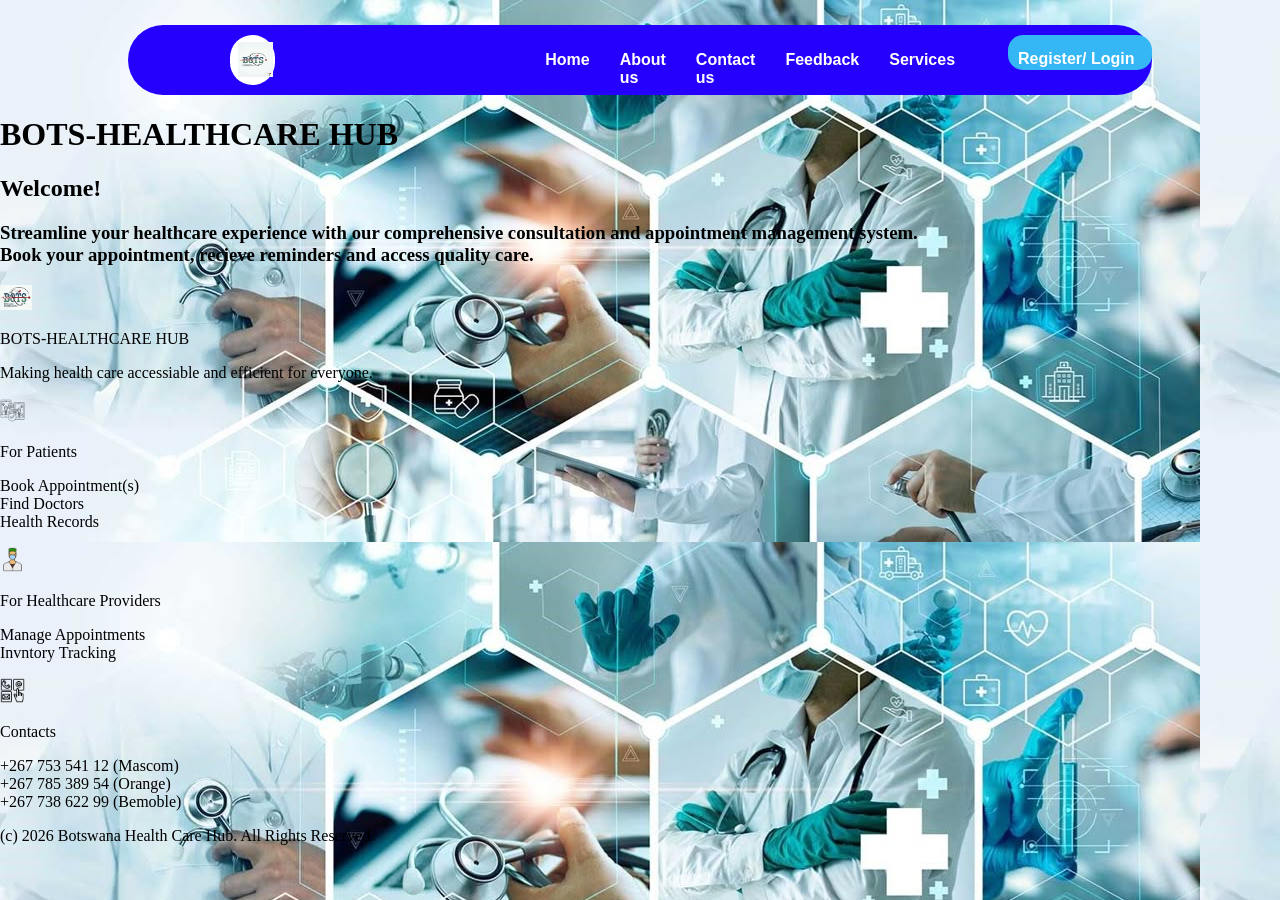
==== index.html @ 7a9fbfb0 "updated my websitenfor the first time" ====
<!DOCTYPE html>
<html lang="en">
<head>
    <meta charset="UTF-8">
    <meta name="viewport" content="width=device width, initial-scale=1.0">
    <title>BOTS-HEALTHCARE HUB</title>
    <link rel="stylesheet" href="Styles/styles.css">
</head>
<body>
    <header>
        <div class="logo">
            <img src="images/website logo/1773976351179.png" alt="logo">
        </div>
        <div class="nav-link">
            <ul>
                <li><a href="pages/home.html">Home</a></li>
                <li><a href="pages/about.html">About us</a></li>
                <li><a href="pages/contact.html">Contact us</a></li>
                <li><a href="pages/feedback.html">Feedback</a></li>
                <li><a href="pages/services.html">Services</a></li>
            </ul>
        </div>
        <div class="button">
            <a class="r-btn" href="register.html">Register/ Login</a>
        </div>
    </header>
     <main>
        <div>
            <h1>
                BOTS-HEALTHCARE HUB
            </h1>
        </div>
        <div>
            <h2>
                Welcome!
            </h2>
        </div>
        <div>
            <h3>
                Streamline your healthcare experience with our comprehensive consultation and appointment management system.<br>Book your appointment, recieve reminders and access quality care.
            </h3>
        </div>
    </main>

    <footer>
            <div>
                <img src="images/website logo/background image.png" alt="logo" style="height: 25px;">
                <p>
                    BOTS-HEALTHCARE HUB
                </p>
                <P>
                    Making health care accessiable and efficient for everyone.
                </P>
            </div>
        <div>
            <img src="images/icons/landing page icons/For patient.png" alt="Patient icon" style="height: 25px;">
            <p>
                For Patients
            </p>
            <p>
                Book Appointment(s) <br> Find Doctors <br> Health Records
            </p>
        </div>
        <div>
            <img src="images/icons/landing page icons/For healthcare providers.png" alt="Healthcare Providers icon" style="height: 25px;">
            <p>
                For Healthcare Providers
            </p>
            <p>
                Manage Appointments <br> Invntory Tracking <br>
            </p>
        </div>
        <div>
            <img src="images/icons/landing page icons/Contact us.png" alt="Contacts icon" style="height: 25px;">
             <p>
                Contacts
            </p>
            <p>
                +267 753 541 12 (Mascom) <br> +267 785 389 54 (Orange) <br> +267 738 622 99 (Bemoble)
            </p>
        </div>
        <div>
            <p>
                (c) 2026 Botswana Health Care Hub. All Rights Reserved.
            </p>
        </div>
    </footer>
    
</body>
</html>
---- Styles/styles.css ----
body{
    margin: 0px;
    padding: 0px;
    box-sizing: border-box;
    background-image: url(../images/background/services\ background.jpg);

}

header{
    margin-top: 25px;
    height: 70px;
    width: 80%;
    margin-left: 10%;
    margin-right: 10%;
    background-color:#2600FD; 
    border-radius: 70px;
    display: flex;
    align-content: center;
    gap: 25px;
}
.logo{
    height: 50px;
    width: 50px;
    background-color: white;
    margin-left: 10%;
    margin-top: 10px;
    border-radius: 25px;
}
.logo img{
    height: 35px;
    width: 35px;
    margin-left: 16%;
    margin-top: 16%;
}
.nav-link{
    margin-left: 20%;
    margin-top: 10px;
}
.nav-link ul{

    display: flex;
    color: white;
    gap: 30px;
    list-style: none;
}
ul a{
    color: white;
    text-decoration: none;
    font-size: medium;
    font-weight: bolder;
    font-family: sans-serif;
}
ul a:hover{
    color: red;
    cursor: pointer;
    transition: 1.5s;
}
ul a:active{
    color: greenyellow;
}
.button {
    padding-top: 15px;
    height: 20px;
    width: 160px;
    margin-left: 28px;
    background-color: #34B7F4;
    margin-top: 10px;
    border-radius: 15px;
}
.button:hover{
    background-color: red;
    transition: 0.5s;
    cursor: pointer;
    
}
.button .r-btn{
    color: white;
    text-decoration: none;
    font-size: medium;
    font-weight: bolder;
    font-family: sans-serif;
    margin-left: 10px;
    margin-top: 20px;
}
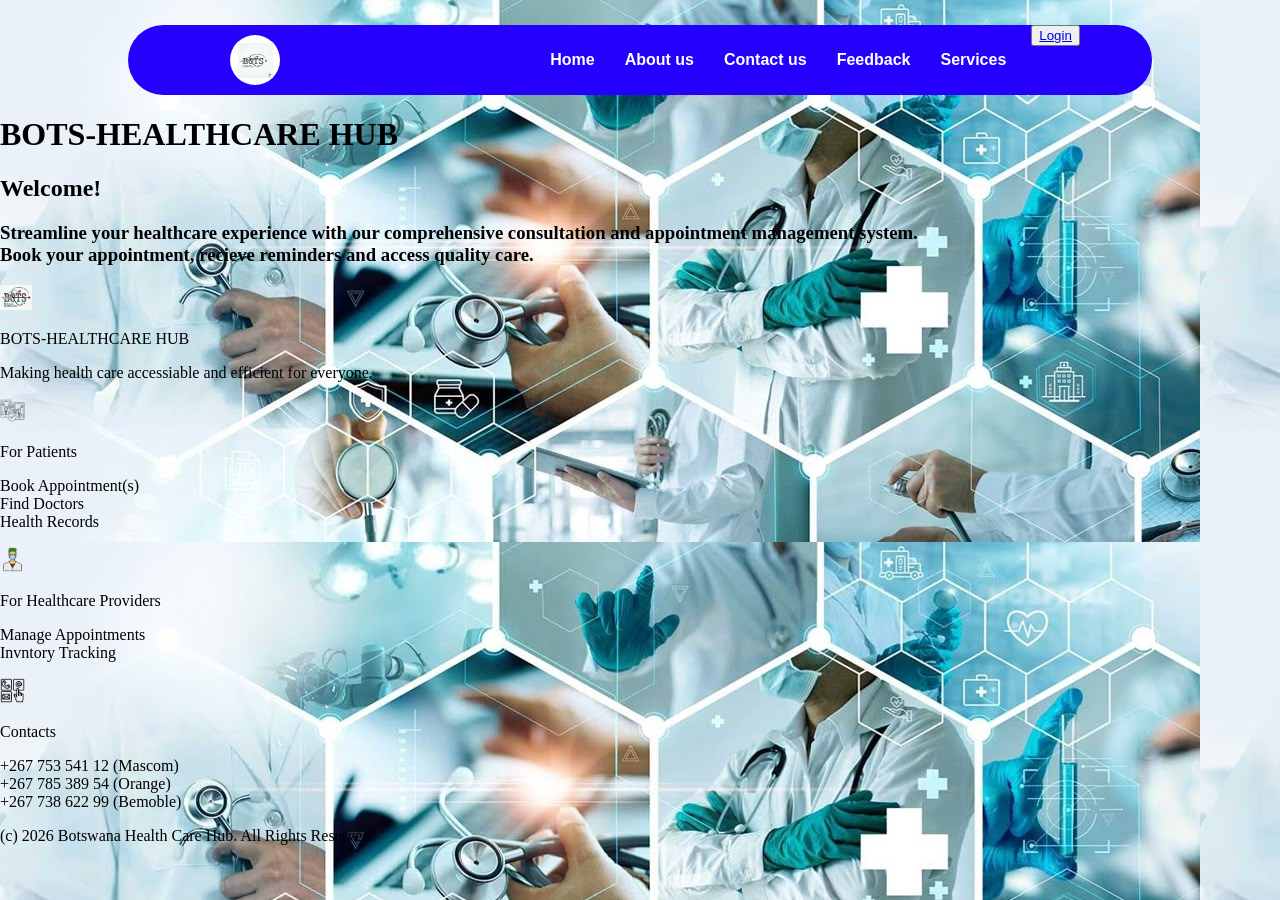
==== commit af94ea53: "updated content" ====
--- a/index.html
+++ b/index.html
@@ -6,11 +6,14 @@
     <title>BOTS-HEALTHCARE HUB</title>
     <link rel="stylesheet" href="Styles/styles.css">
 </head>
+
 <body>
     <header>
+
         <div class="logo">
             <img src="images/website logo/1773976351179.png" alt="logo">
         </div>
+
         <div class="nav-link">
             <ul>
                 <li><a href="pages/home.html">Home</a></li>
@@ -20,11 +23,17 @@
                 <li><a href="pages/services.html">Services</a></li>
             </ul>
         </div>
-        <div class="button">
-            <a class="r-btn" href="register.html">Register/ Login</a>
+
+        <div>
+            <button>
+                <a href="pages/login.html">
+                    Login
+                </a>
+            </button>
         </div>
+
     </header>
-     <main>
+    <main>
         <div>
             <h1>
                 BOTS-HEALTHCARE HUB
--- a/Styles/styles.css
+++ b/Styles/styles.css
@@ -51,7 +51,7 @@
     font-family: sans-serif;
 }
 ul a:hover{
-    color: red;
+    color:  rgb(32, 168, 17);
     cursor: pointer;
     transition: 1.5s;
 }
@@ -60,15 +60,15 @@
 }
 .button {
     padding-top: 15px;
-    height: 20px;
-    width: 160px;
+    height: 15px;
+    width: 120px;
     margin-left: 28px;
     background-color: #34B7F4;
-    margin-top: 10px;
+    margin-top: 20px;
     border-radius: 15px;
 }
 .button:hover{
-    background-color: red;
+    background-color: rgb(18, 185, 24);
     transition: 0.5s;
     cursor: pointer;
     
@@ -81,6 +81,6 @@
     font-family: sans-serif;
     margin-left: 10px;
     margin-top: 20px;
+
 }
 
-
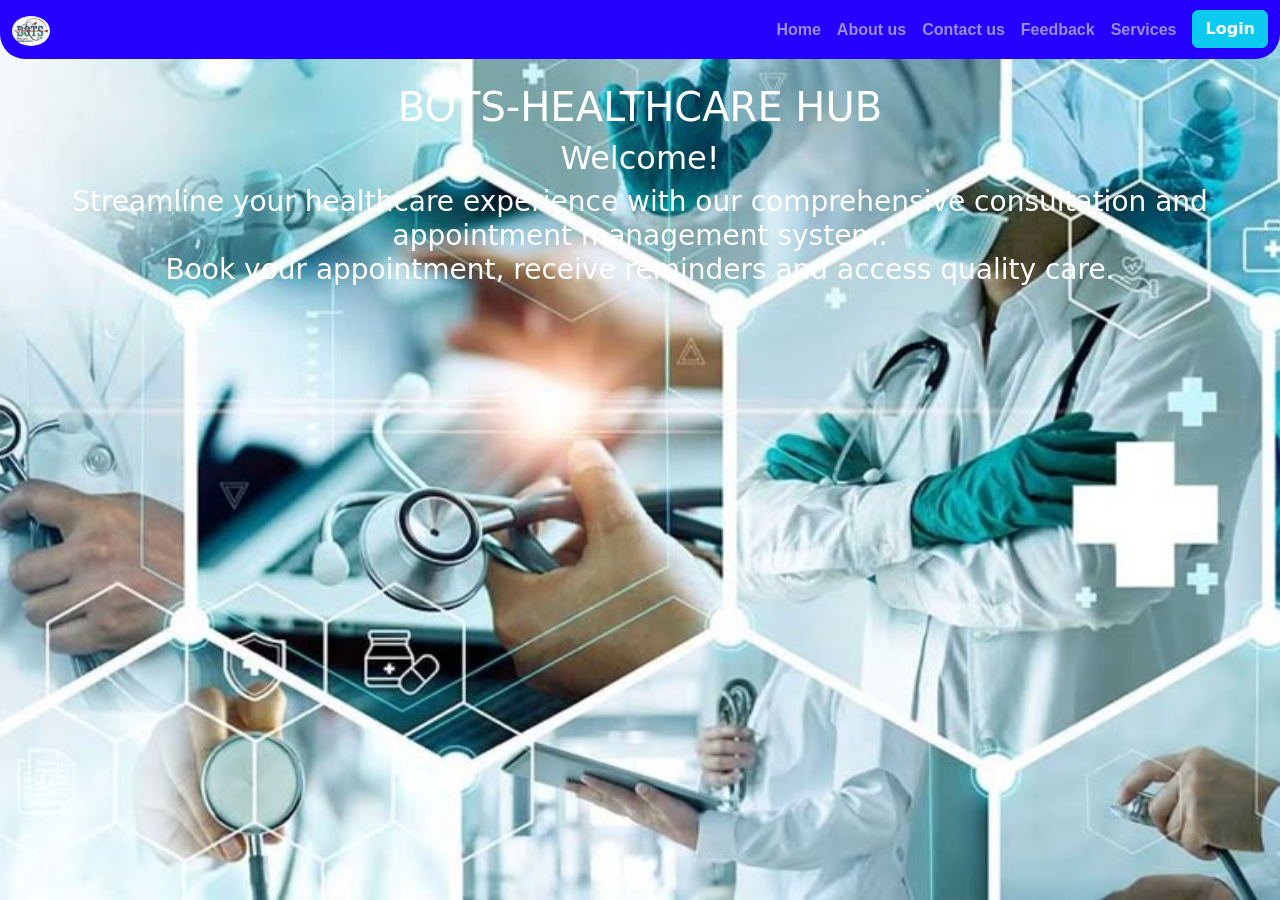
==== commit 92900060: "updated my website by comming css and bootstrap" ====
--- a/index.html
+++ b/index.html
@@ -2,98 +2,70 @@
 <html lang="en">
 <head>
     <meta charset="UTF-8">
-    <meta name="viewport" content="width=device width, initial-scale=1.0">
+    <meta name="viewport" content="width=device-width, initial-scale=1.0">
     <title>BOTS-HEALTHCARE HUB</title>
+    <!-- Bootstrap CSS CDN -->
+    <link href="https://cdn.jsdelivr.net/npm/bootstrap@5.3.2/dist/css/bootstrap.min.css" rel="stylesheet">
     <link rel="stylesheet" href="Styles/styles.css">
 </head>
 
 <body>
-    <header>
+    <!-- Responsive Navbar with Bootstrap -->
+    <nav class="navbar navbar-expand-lg navbar-dark" style="background-color: #2600FD; border-radius: 0 0 25px 25px;">
+        <div class="container-fluid">
+            <a class="navbar-brand" href="pages/home.html">
+                <img src="images/website logo/background image.png" alt="logo" height="40" class="d-inline-block align-text-top" style="border-radius: 50%;">
+            </a>
+            <button class="navbar-toggler" type="button" data-bs-toggle="collapse" data-bs-target="#navbarNav" aria-controls="navbarNav" aria-expanded="true" aria-label="Toggle navigation">
+                <span class="navbar-toggler-icon"></span>
+            </button>
+            <div class="collapse navbar-collapse" id="navbarNav">
+                <ul class="navbar-nav ms-auto">
+                    <li class="nav-item"><a class="nav-link" href="pages/home.html">Home</a></li>
+                    <li class="nav-item"><a class="nav-link" href="pages/about.html">About us</a></li>
+                    <li class="nav-item"><a class="nav-link" href="pages/contact.html">Contact us</a></li>
+                    <li class="nav-item"><a class="nav-link" href="pages/feedback.html">Feedback</a></li>
+                    <li class="nav-item"><a class="nav-link" href="pages/services.html">Services</a></li>
+                    <li class="nav-item">
+                        <a class="btn btn-info text-white fw-bold ms-lg-2" href="pages/login.html">Login</a>
+                    </li>
+                </ul>
+            </div>
+        </div>
+    </nav>
 
-        <div class="logo">
-            <img src="images/website logo/1773976351179.png" alt="logo">
+    <main class="container-fluid py-4">
+        <section class="text-center">
+            <h1>BOTS-HEALTHCARE HUB</h1>
+        </section>
+        <div class="text-center">
+            <h2>Welcome!</h2>
         </div>
-
-        <div class="nav-link">
-            <ul>
-                <li><a href="pages/home.html">Home</a></li>
-                <li><a href="pages/about.html">About us</a></li>
-                <li><a href="pages/contact.html">Contact us</a></li>
-                <li><a href="pages/feedback.html">Feedback</a></li>
-                <li><a href="pages/services.html">Services</a></li>
-            </ul>
-        </div>
-
-        <div>
-            <button>
-                <a href="pages/login.html">
-                    Login
-                </a>
-            </button>
-        </div>
-
-    </header>
-    <main>
-        <div>
-            <h1>
-                BOTS-HEALTHCARE HUB
-            </h1>
-        </div>
-        <div>
-            <h2>
-                Welcome!
-            </h2>
-        </div>
-        <div>
-            <h3>
-                Streamline your healthcare experience with our comprehensive consultation and appointment management system.<br>Book your appointment, recieve reminders and access quality care.
-            </h3>
+        <div class="text-center px-3">
+            <h3>Streamline your healthcare experience with our comprehensive consultation and appointment management system.<br>Book your appointment, receive reminders and access quality care.</h3>
         </div>
     </main>
 
-    <footer>
-            <div>
-                <img src="images/website logo/background image.png" alt="logo" style="height: 25px;">
-                <p>
-                    BOTS-HEALTHCARE HUB
-                </p>
-                <P>
-                    Making health care accessiable and efficient for everyone.
-                </P>
-            </div>
-        <div>
-            <img src="images/icons/landing page icons/For patient.png" alt="Patient icon" style="height: 25px;">
-            <p>
-                For Patients
-            </p>
-            <p>
-                Book Appointment(s) <br> Find Doctors <br> Health Records
-            </p>
+    <!-- Footer responsive wrapper -->
+    <footer class="footer-container">
+        <div class="footerContent1">
+            <!-- ...existing content... -->
         </div>
-        <div>
-            <img src="images/icons/landing page icons/For healthcare providers.png" alt="Healthcare Providers icon" style="height: 25px;">
-            <p>
-                For Healthcare Providers
-            </p>
-            <p>
-                Manage Appointments <br> Invntory Tracking <br>
-            </p>
+        <div class="footerContent2">
+            <!-- ...existing content... -->
         </div>
-        <div>
-            <img src="images/icons/landing page icons/Contact us.png" alt="Contacts icon" style="height: 25px;">
-             <p>
-                Contacts
-            </p>
-            <p>
-                +267 753 541 12 (Mascom) <br> +267 785 389 54 (Orange) <br> +267 738 622 99 (Bemoble)
-            </p>
+        <div class="footerContent3">
+            <!-- ...existing content... -->
         </div>
-        <div>
-            <p>
-                (c) 2026 Botswana Health Care Hub. All Rights Reserved.
-            </p>
+        <div class="footerContent4">
+            <!-- ...existing content... -->
+        </div>
+        <div class="footerContent5">
+            <!-- ...existing content... -->
         </div>
     </footer>
-    
+
+    <!-- Bootstrap JS Bundle CDN -->
+    <script src="https://cdn.jsdelivr.net/npm/bootstrap@5.3.2/dist/js/bootstrap.bundle.min.js"></script>
 </body>
-</html>+</html>
--- a/Styles/styles.css
+++ b/Styles/styles.css
@@ -3,84 +3,122 @@
     padding: 0px;
     box-sizing: border-box;
     background-image: url(../images/background/services\ background.jpg);
-
+    background-size: cover;
+    background-position: center;
+    background-attachment: fixed;
 }
 
-header{
-    margin-top: 25px;
-    height: 70px;
-    width: 80%;
-    margin-left: 10%;
-    margin-right: 10%;
-    background-color:#2600FD; 
-    border-radius: 70px;
-    display: flex;
-    align-content: center;
-    gap: 25px;
+/* Ensure all images are responsive */
+img {
+    max-width: 100%;
+    height: auto;
 }
-.logo{
-    height: 50px;
-    width: 50px;
-    background-color: white;
-    margin-left: 10%;
-    margin-top: 10px;
-    border-radius: 25px;
+
+/* Header & Navbar overrides for Bootstrap */
+.navbar {
+    margin-top: 0;
+    border-radius: 0;
 }
-.logo img{
-    height: 35px;
-    width: 35px;
-    margin-left: 16%;
-    margin-top: 16%;
+
+.navbar-brand img {
+    border-radius: 50%;
+    height: 30px !important;
 }
-.nav-link{
-    margin-left: 20%;
-    margin-top: 10px;
-}
-.nav-link ul{
 
-    display: flex;
-    color: white;
-    gap: 30px;
-    list-style: none;
-}
-ul a{
-    color: white;
-    text-decoration: none;
-    font-size: medium;
+.nav-link {
     font-weight: bolder;
     font-family: sans-serif;
 }
-ul a:hover{
-    color:  rgb(32, 168, 17);
-    cursor: pointer;
+
+.nav-link:hover {
+    color: rgb(32, 168, 17) !important;
     transition: 1.5s;
 }
-ul a:active{
-    color: greenyellow;
-}
-.button {
-    padding-top: 15px;
-    height: 15px;
-    width: 120px;
-    margin-left: 28px;
-    background-color: #34B7F4;
-    margin-top: 20px;
-    border-radius: 15px;
-}
-.button:hover{
-    background-color: rgb(18, 185, 24);
-    transition: 0.5s;
-    cursor: pointer;
-    
-}
-.button .r-btn{
-    color: white;
-    text-decoration: none;
-    font-size: medium;
-    font-weight: bolder;
-    font-family: sans-serif;
-    margin-left: 10px;
-    margin-top: 20px;
 
+/* Footer Responsive */
+.footer-container {
+    display: flex;
+    flex-wrap: wrap;
+    gap: 20px;
+    padding: 20px;
+    justify-content: center;
 }
 
+.footerContent1, .footerContent2, .footerContent3, .footerContent4, .footerContent5 {
+    flex: 1;
+    min-width: 200px;
+    text-align: center;
+}
+
+/* Main content text color for visibility on background */
+main {
+    color: white;
+}
+
+/* Card styling for forms */
+.card {
+    background-color: rgba(255, 255, 255, 0.95);
+    color: #333;
+}
+
+/* ========== RESPONSIVE MEDIA QUERIES ========== */
+
+/* Tablets and below */
+@media (max-width: 991px) {
+    .footer-container {
+        gap: 15px;
+    }
+
+    .footerContent1, .footerContent2, .footerContent3, .footerContent4, .footerContent5 {
+        flex: 1 1 45%;
+    }
+}
+
+/* Mobile phones */
+@media (max-width: 768px) {
+    body {
+        background-attachment: scroll;
+    }
+
+    .footer-container {
+        flex-direction: column;
+        gap: 15px;
+    }
+
+    .footerContent1, .footerContent2, .footerContent3, .footerContent4, .footerContent5 {
+        flex: 100%;
+        min-width: auto;
+    }
+
+    main h1 {
+        font-size: 1.8rem;
+    }
+
+    main h2 {
+        font-size: 1.5rem;
+    }
+
+    main h3 {
+        font-size: 1.2rem;
+    }
+}
+
+/* Small mobile phones */
+@media (max-width: 576px) {
+    main h1 {
+        font-size: 1.5rem;
+    }
+
+    main h2 {
+        font-size: 1.2rem;
+    }
+
+    main h3 {
+        font-size: 1rem;
+    }
+
+    .navbar-brand img {
+        height: 25px !important;
+    }
+}
+
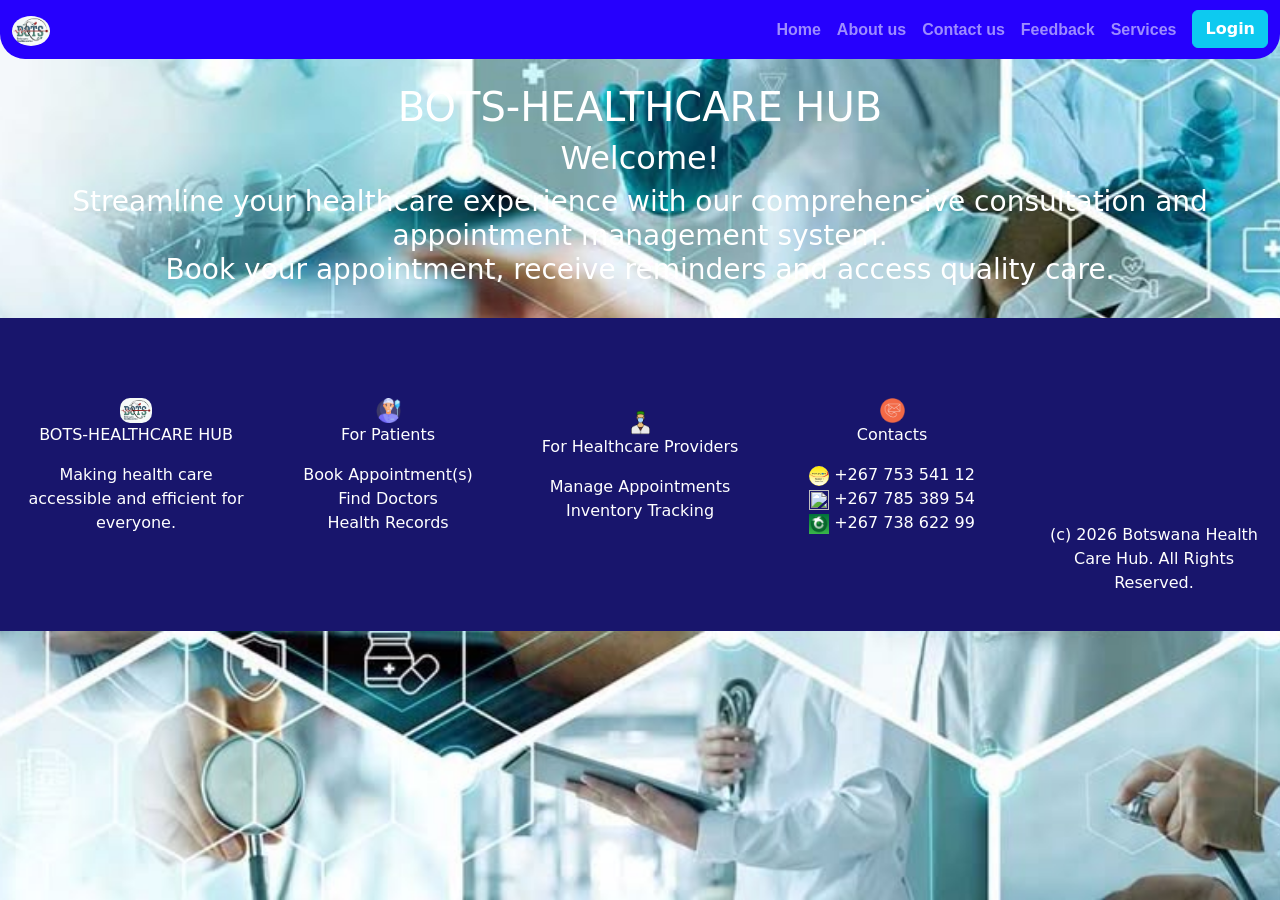
==== commit e7bf316e: "added award links and awads to my website" ====
--- a/index.html
+++ b/index.html
@@ -46,22 +46,29 @@
         </div>
     </main>
 
-    <!-- Footer responsive wrapper -->
     <footer class="footer-container">
         <div class="footerContent1">
-            <!-- ...existing content... -->
+            <img src="images/website logo/background image.png" alt="logo" style="height: 25px; border-radius: 10px;">
+            <p>BOTS-HEALTHCARE HUB</p>
+            <p>Making health care accessible and efficient for everyone.</p>
         </div>
         <div class="footerContent2">
-            <!-- ...existing content... -->
+            <img src="images/icons/landing page icons/patient.png" alt="Patient icon" style="height: 25px;">
+            <p>For Patients</p>
+            <p>Book Appointment(s) <br> Find Doctors <br> Health Records</p>
         </div>
         <div class="footerContent3">
-            <!-- ...existing content... -->
+            <img src="images/icons/landing page icons/For healthcare providers.png" alt="Healthcare Providers icon" style="height: 25px;">
+            <p>For Healthcare Providers</p>
+            <p>Manage Appointments <br> Inventory Tracking <br></p>
         </div>
         <div class="footerContent4">
-            <!-- ...existing content... -->
+            <img src="images/icons/landing page icons/contact-us.png" alt="Contacts icon" style="height: 25px;">
+            <p>Contacts</p>
+            <p><img src="images/icons/landing page icons/mascom.png" style="width: 20px; height: 20px; border-radius: 10px;"> +267 753 541 12 <br><img src="images/icons/landing page icons/orange.png" style="width: 20px; height: 20px;"> +267 785 389 54 <br> <img src="images/icons/landing page icons/BTC.jpg" style="width: 20px; height: 20px;"> +267 738 622 99 </p>
         </div>
         <div class="footerContent5">
-            <!-- ...existing content... -->
+            <p>(c) 2026 Botswana Health Care Hub. All Rights Reserved.</p>
         </div>
     </footer>
 
--- a/Styles/styles.css
+++ b/Styles/styles.css
@@ -6,6 +6,7 @@
     background-size: cover;
     background-position: center;
     background-attachment: fixed;
+    
 }
 
 /* Ensure all images are responsive */
@@ -31,8 +32,8 @@
 }
 
 .nav-link:hover {
-    color: rgb(32, 168, 17) !important;
-    transition: 1.5s;
+    color: rgb(45, 255, 21) !important;
+    transition: 0.5s;
 }
 
 /* Footer Responsive */
@@ -49,6 +50,7 @@
     min-width: 200px;
     text-align: center;
 }
+
 
 /* Main content text color for visibility on background */
 main {
@@ -122,3 +124,36 @@
     }
 }
 
+.footer-container{
+    padding-bottom: 0px;
+    background-color: rgb(24, 21, 108);
+    display: flex;
+    align-items: center;
+    padding: 20px;
+    margin-bottom: 0px;
+    
+}
+
+.footer-container .footerContent1, .footerContent2, .footerContent3, .footerContent4, .footerContent5, .p {
+    color: white;
+}
+
+.footerContent5{
+    margin-top: 170px;
+    padding-top: 0px;
+}
+
+.footerContent5 p{
+    width: 100%;
+    padding-top: 15px;
+    margin-left: 10px;
+}
+
+.awards {
+    display: flex;
+    justify-content: center;
+    align-items: center;
+    margin-top: 20px;
+    gap: 200px;
+}
+
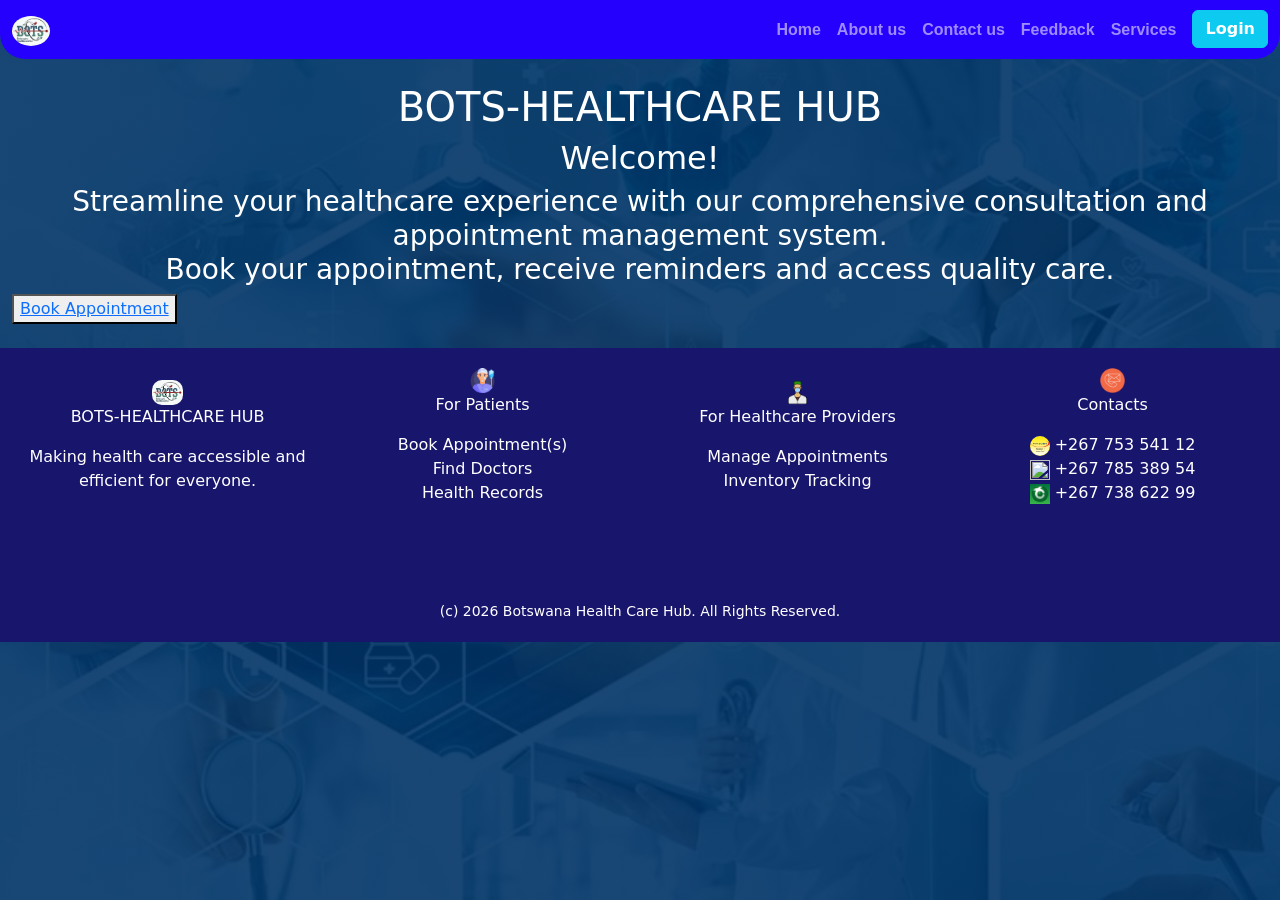
==== commit 29d5ec09: "commited bootstrap, css and javasript to by git hub account" ====
--- a/index.html
+++ b/index.html
@@ -3,7 +3,10 @@
 <head>
     <meta charset="UTF-8">
     <meta name="viewport" content="width=device-width, initial-scale=1.0">
-    <title>BOTS-HEALTHCARE HUB</title>
+    <title>
+        BOTS-HEALTHCARE HUB
+    </title>
+
     <!-- Bootstrap CSS CDN -->
     <link href="https://cdn.jsdelivr.net/npm/bootstrap@5.3.2/dist/css/bootstrap.min.css" rel="stylesheet">
     <link rel="stylesheet" href="Styles/styles.css">
@@ -17,8 +20,11 @@
                 <img src="images/website logo/background image.png" alt="logo" height="40" class="d-inline-block align-text-top" style="border-radius: 50%;">
             </a>
             <button class="navbar-toggler" type="button" data-bs-toggle="collapse" data-bs-target="#navbarNav" aria-controls="navbarNav" aria-expanded="true" aria-label="Toggle navigation">
-                <span class="navbar-toggler-icon"></span>
+                <span class="navbar-toggler-icon">
+
+                </span>
             </button>
+
             <div class="collapse navbar-collapse" id="navbarNav">
                 <ul class="navbar-nav ms-auto">
                     <li class="nav-item"><a class="nav-link" href="pages/home.html">Home</a></li>
@@ -31,45 +37,62 @@
                     </li>
                 </ul>
             </div>
+
         </div>
     </nav>
 
     <main class="container-fluid py-4">
+
         <section class="text-center">
             <h1>BOTS-HEALTHCARE HUB</h1>
         </section>
+
         <div class="text-center">
             <h2>Welcome!</h2>
         </div>
+
         <div class="text-center px-3">
             <h3>Streamline your healthcare experience with our comprehensive consultation and appointment management system.<br>Book your appointment, receive reminders and access quality care.</h3>
         </div>
+
+        <div>
+            <button>
+                <a href="pages/appointment.html" class="bk-ap-btn">Book Appointment</a>
+            </button>
+        </div>
+
     </main>
 
     <footer class="footer-container">
+
         <div class="footerContent1">
             <img src="images/website logo/background image.png" alt="logo" style="height: 25px; border-radius: 10px;">
             <p>BOTS-HEALTHCARE HUB</p>
             <p>Making health care accessible and efficient for everyone.</p>
         </div>
+
         <div class="footerContent2">
             <img src="images/icons/landing page icons/patient.png" alt="Patient icon" style="height: 25px;">
             <p>For Patients</p>
             <p>Book Appointment(s) <br> Find Doctors <br> Health Records</p>
         </div>
+
         <div class="footerContent3">
             <img src="images/icons/landing page icons/For healthcare providers.png" alt="Healthcare Providers icon" style="height: 25px;">
             <p>For Healthcare Providers</p>
             <p>Manage Appointments <br> Inventory Tracking <br></p>
         </div>
+
         <div class="footerContent4">
             <img src="images/icons/landing page icons/contact-us.png" alt="Contacts icon" style="height: 25px;">
             <p>Contacts</p>
             <p><img src="images/icons/landing page icons/mascom.png" style="width: 20px; height: 20px; border-radius: 10px;"> +267 753 541 12 <br><img src="images/icons/landing page icons/orange.png" style="width: 20px; height: 20px;"> +267 785 389 54 <br> <img src="images/icons/landing page icons/BTC.jpg" style="width: 20px; height: 20px;"> +267 738 622 99 </p>
         </div>
+
         <div class="footerContent5">
             <p>(c) 2026 Botswana Health Care Hub. All Rights Reserved.</p>
         </div>
+        
     </footer>
 
     <!-- Bootstrap JS Bundle CDN -->
--- a/Styles/styles.css
+++ b/Styles/styles.css
@@ -2,7 +2,7 @@
     margin: 0px;
     padding: 0px;
     box-sizing: border-box;
-    background-image: url(../images/background/services\ background.jpg);
+    background-image: linear-gradient(rgba(0, 51, 102, 0.9), rgba(0, 51, 102, 0.9)), url(../images/background/services\ background.jpg);
     background-size: cover;
     background-position: center;
     background-attachment: fixed;
@@ -139,14 +139,18 @@
 }
 
 .footerContent5{
-    margin-top: 170px;
-    padding-top: 0px;
+    flex-basis: 100%;
+    width: 100%;
+    text-align: center;
+    margin-top: 40px;
+    padding-top: 20px;
+    border-top: 1px;
 }
 
-.footerContent5 p{
-    width: 100%;
-    padding-top: 15px;
-    margin-left: 10px;
+.footerContent5 p {
+    margin: 0;
+    font-size: 14px;
+    color: white;
 }
 
 .awards {
@@ -157,3 +161,18 @@
     gap: 200px;
 }
 
+.explore-content {
+    display: flex;
+    flex-wrap: wrap;
+    gap: 20px;
+    justify-content: center;
+    padding: 40px 20px;
+
+}
+
+.explore-content > div {
+    flex: 1;
+    min-width: 300px;
+    max-width: 400px;
+}
+
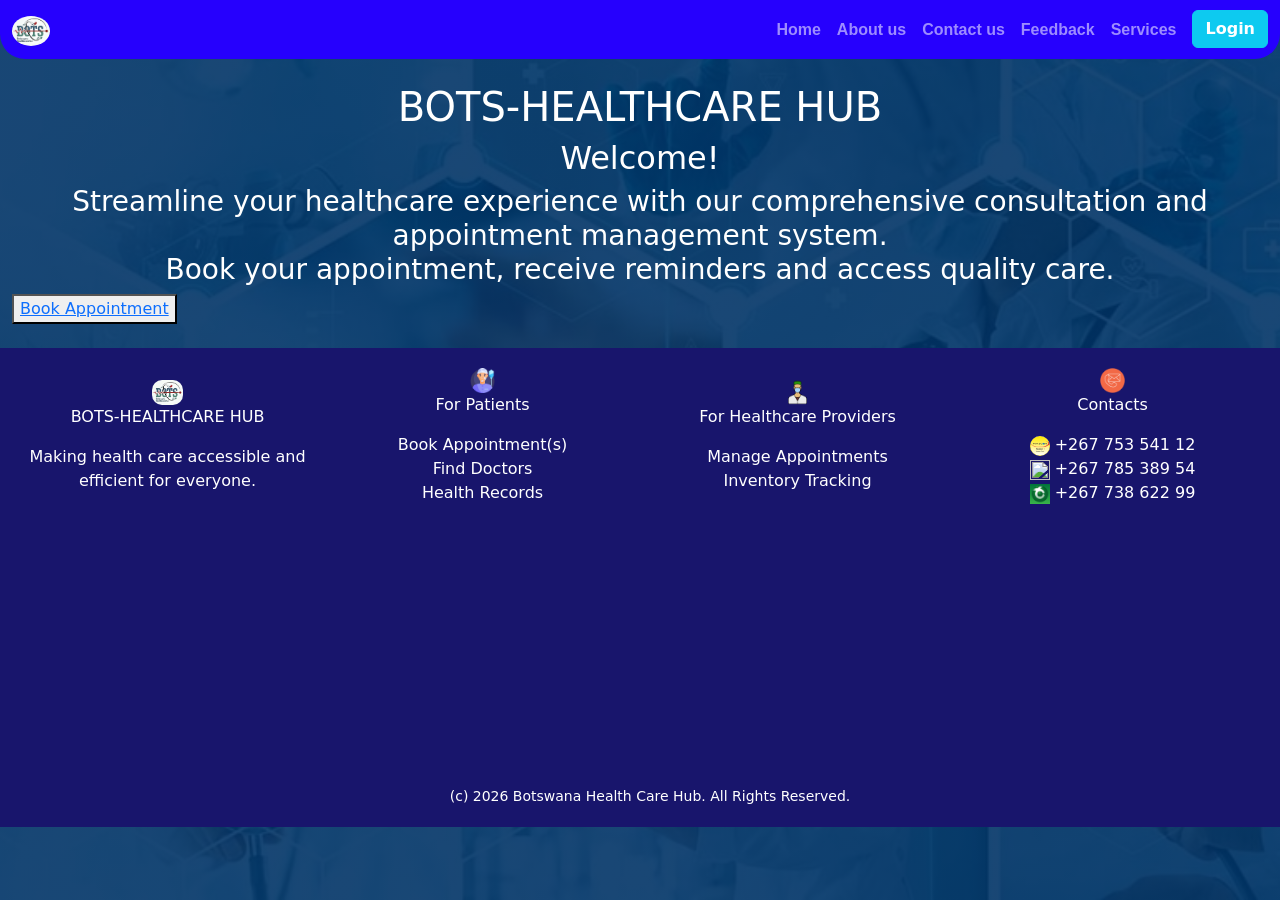
==== commit 796b8a18: "corrected some errors on my css and index.html pages" ====
--- a/index.html
+++ b/index.html
@@ -7,13 +7,11 @@
         BOTS-HEALTHCARE HUB
     </title>
 
-    <!-- Bootstrap CSS CDN -->
     <link href="https://cdn.jsdelivr.net/npm/bootstrap@5.3.2/dist/css/bootstrap.min.css" rel="stylesheet">
     <link rel="stylesheet" href="Styles/styles.css">
 </head>
 
 <body>
-    <!-- Responsive Navbar with Bootstrap -->
     <nav class="navbar navbar-expand-lg navbar-dark" style="background-color: #2600FD; border-radius: 0 0 25px 25px;">
         <div class="container-fluid">
             <a class="navbar-brand" href="pages/home.html">
@@ -95,7 +93,6 @@
         
     </footer>
 
-    <!-- Bootstrap JS Bundle CDN -->
     <script src="https://cdn.jsdelivr.net/npm/bootstrap@5.3.2/dist/js/bootstrap.bundle.min.js"></script>
 </body>
 </html>
--- a/Styles/styles.css
+++ b/Styles/styles.css
@@ -151,6 +151,14 @@
     margin: 0;
     font-size: 14px;
     color: white;
+    margin-top: 170px;
+    padding-top: 0px;
+}
+
+.footerContent5 p{
+    width: 100%;
+    padding-top: 15px;
+    margin-left: 10px;
 }
 
 .awards {
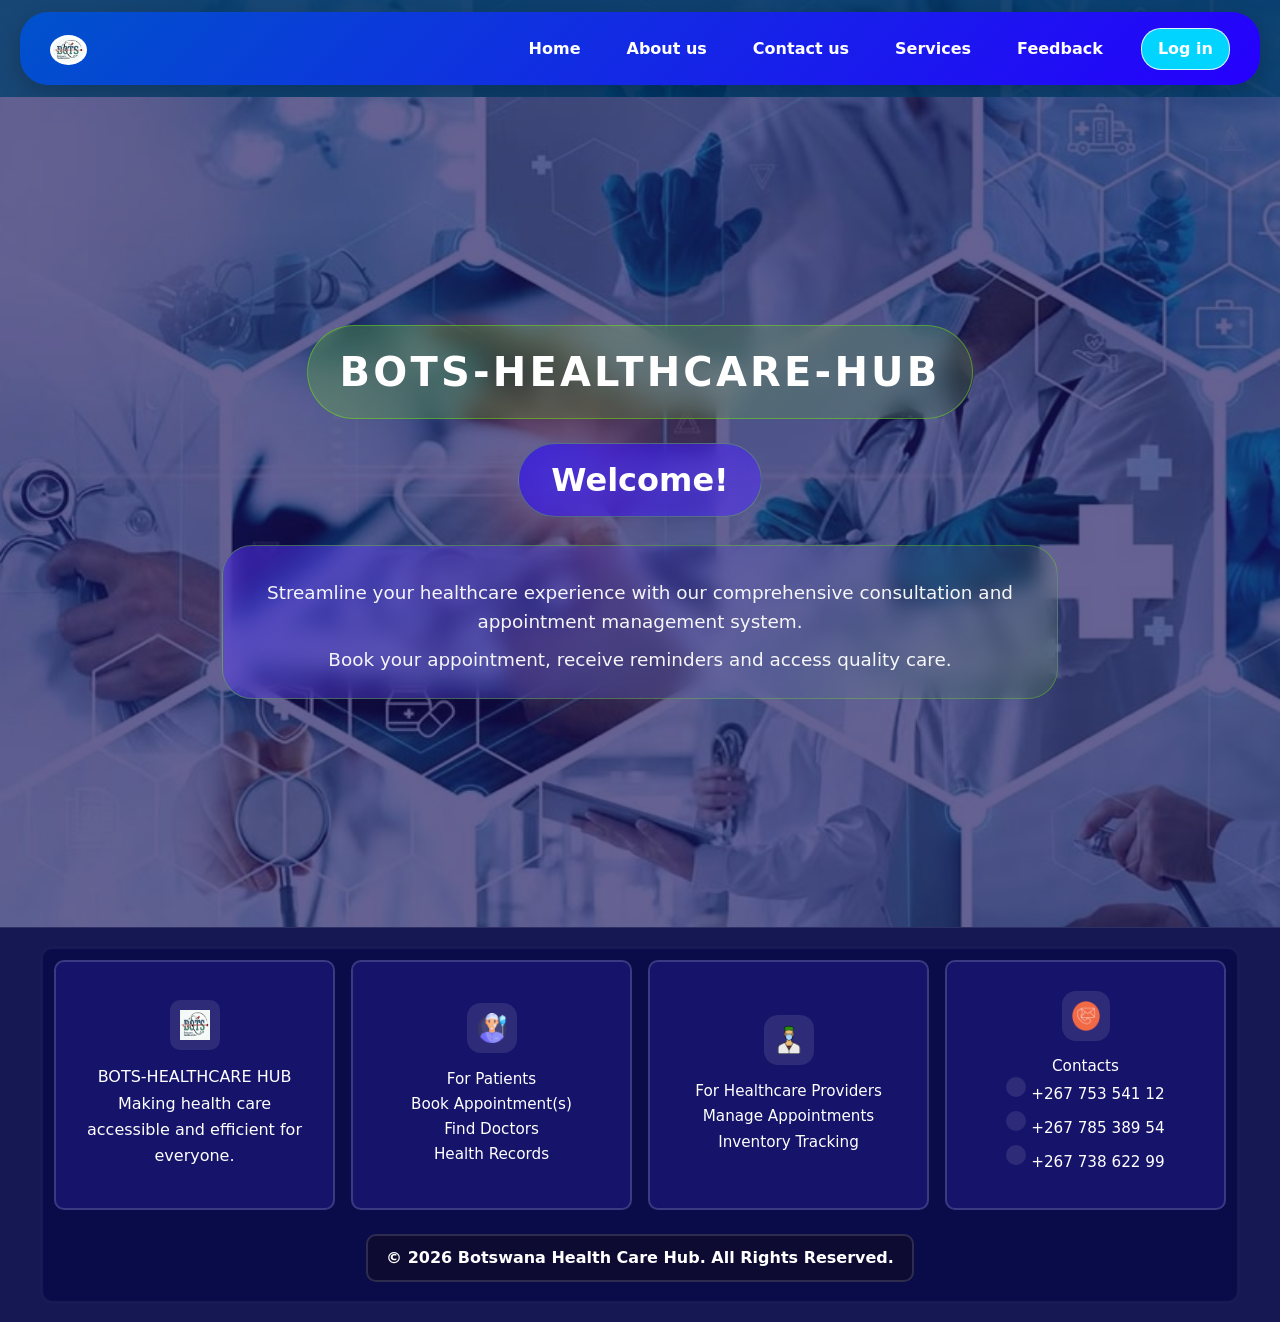
==== commit 9a3167fb: "updated my websited by adding responsive css and javascript" ====
--- a/index.html
+++ b/index.html
@@ -3,94 +3,80 @@
 <head>
     <meta charset="UTF-8">
     <meta name="viewport" content="width=device-width, initial-scale=1.0">
-    <title>
-        BOTS-HEALTHCARE HUB
-    </title>
-
+    <title>BOTS-HEALTHCARE HUB</title>
     <link href="https://cdn.jsdelivr.net/npm/bootstrap@5.3.2/dist/css/bootstrap.min.css" rel="stylesheet">
     <link rel="stylesheet" href="Styles/styles.css">
 </head>
 
 <body>
-    <nav class="navbar navbar-expand-lg navbar-dark" style="background-color: #2600FD; border-radius: 0 0 25px 25px;">
-        <div class="container-fluid">
-            <a class="navbar-brand" href="pages/home.html">
-                <img src="images/website logo/background image.png" alt="logo" height="40" class="d-inline-block align-text-top" style="border-radius: 50%;">
+    <nav class="navbar navbar-expand-lg navbar-dark custom-navbar">
+        <div class="navbar-container">
+            <a class="navbar-brand" href="index.html">
+                <img src="images/website logo/background image.png" alt="Logo" height="30" class="d-inline-block align-text-top">
             </a>
-            <button class="navbar-toggler" type="button" data-bs-toggle="collapse" data-bs-target="#navbarNav" aria-controls="navbarNav" aria-expanded="true" aria-label="Toggle navigation">
-                <span class="navbar-toggler-icon">
-
-                </span>
+            <button class="navbar-toggler" type="button" data-bs-toggle="collapse" data-bs-target="#navbarNav" aria-controls="navbarNav" aria-expanded="false" aria-label="Toggle navigation">
+                <span class="navbar-toggler-icon"></span>
             </button>
-
             <div class="collapse navbar-collapse" id="navbarNav">
-                <ul class="navbar-nav ms-auto">
+                <ul class="navbar-nav ms-auto nav-center">
                     <li class="nav-item"><a class="nav-link" href="pages/home.html">Home</a></li>
                     <li class="nav-item"><a class="nav-link" href="pages/about.html">About us</a></li>
                     <li class="nav-item"><a class="nav-link" href="pages/contact.html">Contact us</a></li>
+                    <li class="nav-item"><a class="nav-link" href="pages/services.html">Services</a></li>
                     <li class="nav-item"><a class="nav-link" href="pages/feedback.html">Feedback</a></li>
-                    <li class="nav-item"><a class="nav-link" href="pages/services.html">Services</a></li>
                     <li class="nav-item">
-                        <a class="btn btn-info text-white fw-bold ms-lg-2" href="pages/login.html">Login</a>
+                        <a class="btn btn-login" href="pages/login.html">Log in</a>
                     </li>
                 </ul>
             </div>
-
         </div>
     </nav>
 
-    <main class="container-fluid py-4">
-
-        <section class="text-center">
-            <h1>BOTS-HEALTHCARE HUB</h1>
+    <main class="landing-main">
+        <section class="section-1">
+            <div class="hero-background" style="background-image: url('images/background/services background.jpg');"></div>
+            <div class="hero-overlay"></div>
+            <div class="hero-content">
+                <div class="hero-banner">BOTS-HEALTHCARE-HUB</div>
+                <div class="welcome-banner">Welcome!</div>
+                <div class="description-banner">
+                    <p>Streamline your healthcare experience with our comprehensive consultation and appointment management system.</p>
+                    <p>Book your appointment, receive reminders and access quality care.</p>
+                </div>
+            </div>
         </section>
-
-        <div class="text-center">
-            <h2>Welcome!</h2>
-        </div>
-
-        <div class="text-center px-3">
-            <h3>Streamline your healthcare experience with our comprehensive consultation and appointment management system.<br>Book your appointment, receive reminders and access quality care.</h3>
-        </div>
-
-        <div>
-            <button>
-                <a href="pages/appointment.html" class="bk-ap-btn">Book Appointment</a>
-            </button>
-        </div>
-
     </main>
 
     <footer class="footer-container">
+        <div class="footer-panel">
+            <div class="footerContent1">
+                <img src="images/website logo/background image.png" alt="logo" style="height: 50px; width: 50px; border-radius: 10px;">
+                <p>BOTS-HEALTHCARE HUB</p>
+                <p>Making health care accessible and efficient for everyone.</p>
+            </div>
 
-        <div class="footerContent1">
-            <img src="images/website logo/background image.png" alt="logo" style="height: 25px; border-radius: 10px;">
-            <p>BOTS-HEALTHCARE HUB</p>
-            <p>Making health care accessible and efficient for everyone.</p>
+            <div class="footerContent2">
+                <img src="images/icons/landing page icons/patient.png" alt="Patient icon" style="height: 50px; width: 50px;">
+                <p>For Patients</p>
+                <p>Book Appointment(s) <br> Find Doctors <br> Health Records</p>
+            </div>
+
+            <div class="footerContent3">
+                <img src="images/icons/landing page icons/For healthcare providers.png" alt="Healthcare Providers icon" style="height: 50px; width: 50px;">
+                <p>For Healthcare Providers</p>
+                <p>Manage Appointments <br> Inventory Tracking <br></p>
+            </div>
+
+            <div class="footerContent4">
+                <img src="images/icons/landing page icons/contact-us.png" alt="Contacts icon" style="height: 50px;">
+                <p>Contacts</p>
+                <p><img src="images/icons/landing page icons/mascom.png" style="width: 20px; height: 20px; border-radius: 10px;"> +267 753 541 12 <br><img src="images/icons/landing page icons/orange.png" style="width: 20px; height: 20px;"> +267 785 389 54 <br> <img src="images/icons/landing page icons/BTC.jpg" style="width: 20px; height: 20px;"> +267 738 622 99 </p>
+            </div>
+
+            <div class="footer-bottom">
+                <p>&copy; 2026 Botswana Health Care Hub. All Rights Reserved.</p>
+            </div>
         </div>
-
-        <div class="footerContent2">
-            <img src="images/icons/landing page icons/patient.png" alt="Patient icon" style="height: 25px;">
-            <p>For Patients</p>
-            <p>Book Appointment(s) <br> Find Doctors <br> Health Records</p>
-        </div>
-
-        <div class="footerContent3">
-            <img src="images/icons/landing page icons/For healthcare providers.png" alt="Healthcare Providers icon" style="height: 25px;">
-            <p>For Healthcare Providers</p>
-            <p>Manage Appointments <br> Inventory Tracking <br></p>
-        </div>
-
-        <div class="footerContent4">
-            <img src="images/icons/landing page icons/contact-us.png" alt="Contacts icon" style="height: 25px;">
-            <p>Contacts</p>
-            <p><img src="images/icons/landing page icons/mascom.png" style="width: 20px; height: 20px; border-radius: 10px;"> +267 753 541 12 <br><img src="images/icons/landing page icons/orange.png" style="width: 20px; height: 20px;"> +267 785 389 54 <br> <img src="images/icons/landing page icons/BTC.jpg" style="width: 20px; height: 20px;"> +267 738 622 99 </p>
-        </div>
-
-        <div class="footerContent5">
-            <p>(c) 2026 Botswana Health Care Hub. All Rights Reserved.</p>
-        </div>
-        
     </footer>
 
     <script src="https://cdn.jsdelivr.net/npm/bootstrap@5.3.2/dist/js/bootstrap.bundle.min.js"></script>
--- a/Styles/styles.css
+++ b/Styles/styles.css
@@ -1,4 +1,10 @@
-body{
+html, body {
+    height: 100%;
+    margin: 0;
+    padding: 0;
+}
+
+body {
     margin: 0px;
     padding: 0px;
     box-sizing: border-box;
@@ -6,7 +12,8 @@
     background-size: cover;
     background-position: center;
     background-attachment: fixed;
-    
+    display: flex;
+    flex-direction: column;
 }
 
 /* Ensure all images are responsive */
@@ -21,14 +28,45 @@
     border-radius: 0;
 }
 
+.custom-navbar {
+    background: linear-gradient(135deg, #0052CC 0%, #2600FD 100%);
+    padding: 15px 0;
+    margin: 12px 20px;
+    border-radius: 28px;
+    box-shadow: 0 8px 24px rgba(0, 0, 0, 0.2);
+}
+
+.navbar-container {
+    display: flex;
+    align-items: center;
+    justify-content: space-between;
+    width: 100%;
+    padding: 0 30px;
+    max-width: 100%;
+}
+
+.navbar-brand {
+    margin-right: 30px;
+}
+
 .navbar-brand img {
     border-radius: 50%;
+    background: white;
+    padding: 3px;
     height: 30px !important;
 }
 
+.nav-center {
+    display: flex;
+    align-items: center;
+    gap: 30px;
+}
+
 .nav-link {
-    font-weight: bolder;
-    font-family: sans-serif;
+    color: white !important;
+    font-weight: 600;
+    font-size: 1rem;
+    transition: color 0.3s ease;
 }
 
 .nav-link:hover {
@@ -36,13 +74,37 @@
     transition: 0.5s;
 }
 
+.nav-link.active-nav {
+    color: rgb(45, 255, 21) !important;
+    font-weight: 700;
+}
+
+.btn-login {
+    background: #00d4ff;
+    color: white !important;
+    border: none;
+    border-radius: 20px;
+    padding: 8px 24px;
+    font-weight: 600;
+    transition: all 0.3s ease;
+}
+
+.btn-login:hover {
+    background: #00b8d4;
+    transform: scale(1.05);
+}
+
 /* Footer Responsive */
 .footer-container {
     display: flex;
     flex-wrap: wrap;
-    gap: 20px;
-    padding: 20px;
+    flex-direction: column;
+    gap: 14px;
+    padding: 18px;
     justify-content: center;
+    align-items: center;
+    background: transparent;
+    width: 100%;
 }
 
 .footerContent1, .footerContent2, .footerContent3, .footerContent4, .footerContent5 {
@@ -55,6 +117,7 @@
 /* Main content text color for visibility on background */
 main {
     color: white;
+    flex: 1;
 }
 
 /* Card styling for forms */
@@ -124,41 +187,98 @@
     }
 }
 
-.footer-container{
-    padding-bottom: 0px;
-    background-color: rgb(24, 21, 108);
-    display: flex;
-    align-items: center;
-    padding: 20px;
-    margin-bottom: 0px;
-    
-}
-
-.footer-container .footerContent1, .footerContent2, .footerContent3, .footerContent4, .footerContent5, .p {
-    color: white;
-}
-
-.footerContent5{
-    flex-basis: 100%;
+.footer-container {
+    display: flex;
+    flex-wrap: wrap;
+    gap: 14px;
+    justify-content: center;
+    padding: 18px;
+    background: transparent;
+}
+
+/* Inner footer panel that contains the boxes */
+.footer-panel {
     width: 100%;
+    max-width: 1200px;
+    margin: 0 auto;
+    padding: 14px;
+    border-radius: 12px;
+    background-color: rgba(10,12,74,0.95);
+    box-shadow: inset 0 0 0 3px rgba(255,255,255,0.06);
+    display: flex;
+    flex-wrap: wrap;
+    gap: 16px;
+    justify-content: space-between;
+    align-items: flex-start;
+}
+
+.footer-panel .footerContent1,
+.footer-panel .footerContent2,
+.footer-panel .footerContent3,
+.footer-panel .footerContent4 {
+    background: rgba(24,21,108,0.95);
+    border: 2px solid rgba(255,255,255,0.16);
+    border-radius: 10px;
+        padding: 26px 22px;
+        color: #fff;
+        min-width: 240px;
+        flex: 1 1 220px;
+        display: flex;
+        flex-direction: column;
+        justify-content: center;
+        align-items: center;
+        min-height: 250px;
+        box-sizing: border-box;
+    }
+
+    .footer-panel .footerContent1 img,
+    .footer-panel .footerContent2 img,
+    .footer-panel .footerContent3 img,
+    .footer-panel .footerContent4 img {
+        width: 48px;
+        height: 48px;
+        margin-bottom: 14px;
+        background: rgba(255,255,255,0.1);
+        border-radius: 14px;
+        padding: 10px;
+    }
+
+    .footer-panel .footerContent1 p,
+    .footer-panel .footerContent2 p,
+    .footer-panel .footerContent3 p,
+    .footer-panel .footerContent4 p {
+        margin: 0;
+        line-height: 1.65;
+    }
+
+    .footer-panel .footerContent2 p,
+    .footer-panel .footerContent3 p,
+    .footer-panel .footerContent4 p {
+        font-size: 0.95rem;
+    }
+
+    .footer-panel .footerContent4 p {
+        line-height: 1.45;
+    }
+
+.footer-bottom {
+    flex: 1 1 100%;
+    width: 100%;
+    margin-top: 0;
     text-align: center;
-    margin-top: 40px;
-    padding-top: 20px;
-    border-top: 1px;
-}
-
-.footerContent5 p {
+    padding: 8px 0;
+}
+
+.footer-bottom p {
+    display: inline-block;
+    background: rgba(14,12,48,0.95);
+    color: #fff !important;
+    padding: 10px 18px;
+    border-radius: 10px;
+    border: 2px solid rgba(255,255,255,0.14);
+    font-weight: 700;
     margin: 0;
-    font-size: 14px;
-    color: white;
-    margin-top: 170px;
-    padding-top: 0px;
-}
-
-.footerContent5 p{
-    width: 100%;
-    padding-top: 15px;
-    margin-left: 10px;
+    text-align: center;
 }
 
 .awards {
@@ -184,3 +304,286 @@
     max-width: 400px;
 }
 
+/* ========== LANDING PAGE (INDEX) STYLES ========== */
+
+.header-navbar {
+    background: linear-gradient(135deg, #2643f7 0%, #0f1ce5 100%);
+    border: 1px solid rgba(255, 255, 255, 0.18);
+    border-radius: 32px;
+    padding: 0.9rem 1.25rem;
+    margin: 1rem auto;
+    max-width: 1200px;
+    box-shadow: 0 18px 60px rgba(20, 35, 120, 0.18);
+}
+
+.header-navbar .navbar-brand {
+    font-weight: 700;
+    letter-spacing: 0.04em;
+}
+
+.header-navbar .navbar-brand img {
+    height: 42px;
+    width: 42px;
+    object-fit: contain;
+    border-radius: 50%;
+}
+
+.brand-name {
+    font-weight: 700;
+    font-size: 1rem;
+    letter-spacing: 0.03em;
+    color: white;
+}
+
+.header-navbar .navbar-nav {
+    gap: 1rem;
+}
+
+.header-navbar .navbar-nav .nav-link {
+    color: rgba(255, 255, 255, 0.92);
+    font-weight: 600;
+    letter-spacing: 0.01em;
+    transition: all 0.25s ease;
+}
+
+.header-navbar .navbar-nav .nav-link:hover,
+.header-navbar .navbar-nav .nav-link.active {
+    color: #4dff00;
+}
+
+.header-navbar .navbar-nav .nav-item {
+    margin: 0 0.25rem;
+}
+
+.header-navbar .navbar-toggler {
+    border-color: rgba(255, 255, 255, 0.35);
+}
+
+.header-navbar .navbar-toggler-icon {
+    filter: invert(1);
+}
+
+.btn-login {
+    border: 1px solid rgba(255, 255, 255, 0.85);
+    color: white;
+    font-weight: 600;
+    border-radius: 20px;
+    padding: 0.5rem 1rem;
+    transition: all 0.3s ease;
+}
+
+.btn-login:hover {
+    background: rgba(255, 255, 255, 0.16);
+    border-color: rgba(255, 255, 255, 1);
+    color: white;
+}
+
+@media (max-width: 991px) {
+    .header-navbar {
+        margin: 1rem 0.5rem;
+        padding: 0.85rem 1rem;
+    }
+}
+
+@media (max-width: 767px) {
+    .header-navbar {
+        border-radius: 24px;
+        padding: 0.75rem 0.9rem;
+    }
+
+    .header-navbar .navbar-nav {
+        flex-direction: column;
+        gap: 0.6rem;
+        margin-top: 0.85rem;
+    }
+
+    .header-navbar .navbar-nav .nav-item {
+        margin: 0;
+    }
+}
+
+.landing-main {
+    display: flex;
+    flex-direction: column;
+    min-height: calc(100vh - 70px);
+}
+
+.section-1 {
+    position: relative;
+    flex: 1;
+    display: flex;
+    align-items: center;
+    justify-content: center;
+    overflow: hidden;
+    min-height: 600px;
+}
+
+.hero-background {
+    position: absolute;
+    inset: 0;
+    background-size: cover;
+    background-position: center;
+    background-repeat: no-repeat;
+}
+
+.hero-overlay {
+    position: absolute;
+    inset: 0;
+    background: rgba(20, 15, 90, 0.65);
+    z-index: 1;
+}
+
+.hero-content {
+    position: relative;
+    z-index: 2;
+    display: flex;
+    flex-direction: column;
+    align-items: center;
+    justify-content: center;
+    text-align: center;
+    padding: 2rem;
+    max-width: 900px;
+    width: 100%;
+}
+
+.hero-banner {
+    background: linear-gradient(135deg, rgba(124, 255, 0, 0.2), rgba(124, 255, 0, 0.1));
+    border: 1px solid rgba(124, 255, 0, 0.4);
+    border-radius: 50px;
+    padding: 1rem 2rem;
+    font-size: 2.5rem;
+    font-weight: 700;
+    color: white;
+    letter-spacing: 0.08em;
+    margin-bottom: 1.5rem;
+    backdrop-filter: blur(10px);
+}
+
+.welcome-banner {
+    background: linear-gradient(135deg, rgba(38, 0, 253, 0.6), rgba(88, 50, 255, 0.5));
+    border: 1px solid rgba(124, 255, 0, 0.3);
+    border-radius: 40px;
+    padding: 0.75rem 2rem;
+    font-size: 2rem;
+    font-weight: 700;
+    color: white;
+    margin-bottom: 1.75rem;
+    backdrop-filter: blur(10px);
+}
+
+.description-banner {
+    background: linear-gradient(135deg, rgba(88, 50, 255, 0.5), rgba(124, 255, 0, 0.1));
+    border: 1px solid rgba(124, 255, 0, 0.3);
+    border-radius: 30px;
+    padding: 1.5rem 2rem;
+    color: rgba(255, 255, 255, 0.95);
+    font-size: 1.15rem;
+    line-height: 1.6;
+    backdrop-filter: blur(10px);
+}
+
+.description-banner p {
+    margin: 0.5rem 0;
+}
+
+.description-banner p:last-child {
+    margin-bottom: 0;
+}
+
+/* Footer styling for landing page */
+#index .footer-container,
+.footer-container {
+    background-color: rgba(10, 12, 74, 0.95);
+    border-top: 1px solid rgba(255, 255, 255, 0.1);
+}
+
+.footer-container .footerContent1,
+.footer-container .footerContent2,
+.footer-container .footerContent3,
+.footer-container .footerContent4 {
+    color: white;
+}
+
+/* Responsive landing page */
+@media (max-width: 991px) {
+    .hero-banner {
+        font-size: 2rem;
+        padding: 0.75rem 1.5rem;
+    }
+
+    .welcome-banner {
+        font-size: 1.5rem;
+        padding: 0.6rem 1.5rem;
+    }
+
+    .description-banner {
+        font-size: 1rem;
+        padding: 1.25rem 1.5rem;
+    }
+}
+
+@media (max-width: 767px) {
+    .header-navbar .navbar-nav {
+        text-align: center;
+    }
+
+    .header-navbar .navbar-nav .nav-item {
+        margin-bottom: 0.5rem;
+    }
+
+    .btn-login {
+        width: 100%;
+        margin-top: 1rem;
+    }
+
+    .hero-section {
+        min-height: 500px;
+    }
+
+    .hero-banner {
+        font-size: 1.5rem;
+        padding: 0.6rem 1.25rem;
+        margin-bottom: 1rem;
+    }
+
+    .welcome-banner {
+        font-size: 1.25rem;
+        padding: 0.5rem 1.25rem;
+        margin-bottom: 1rem;
+    }
+
+    .description-banner {
+        font-size: 0.95rem;
+        padding: 1rem 1.25rem;
+    }
+
+    .hero-content {
+        padding: 1.5rem;
+    }
+}
+
+@media (max-width: 576px) {
+    .hero-banner {
+        font-size: 1.25rem;
+        padding: 0.5rem 1rem;
+    }
+
+    .welcome-banner {
+        font-size: 1.1rem;
+        padding: 0.4rem 1rem;
+    }
+
+    .description-banner {
+        font-size: 0.9rem;
+        padding: 0.85rem 1rem;
+    }
+
+    .description-banner p {
+        margin: 0.35rem 0;
+    }
+
+    .hero-section {
+        min-height: 450px;
+    }
+}
+
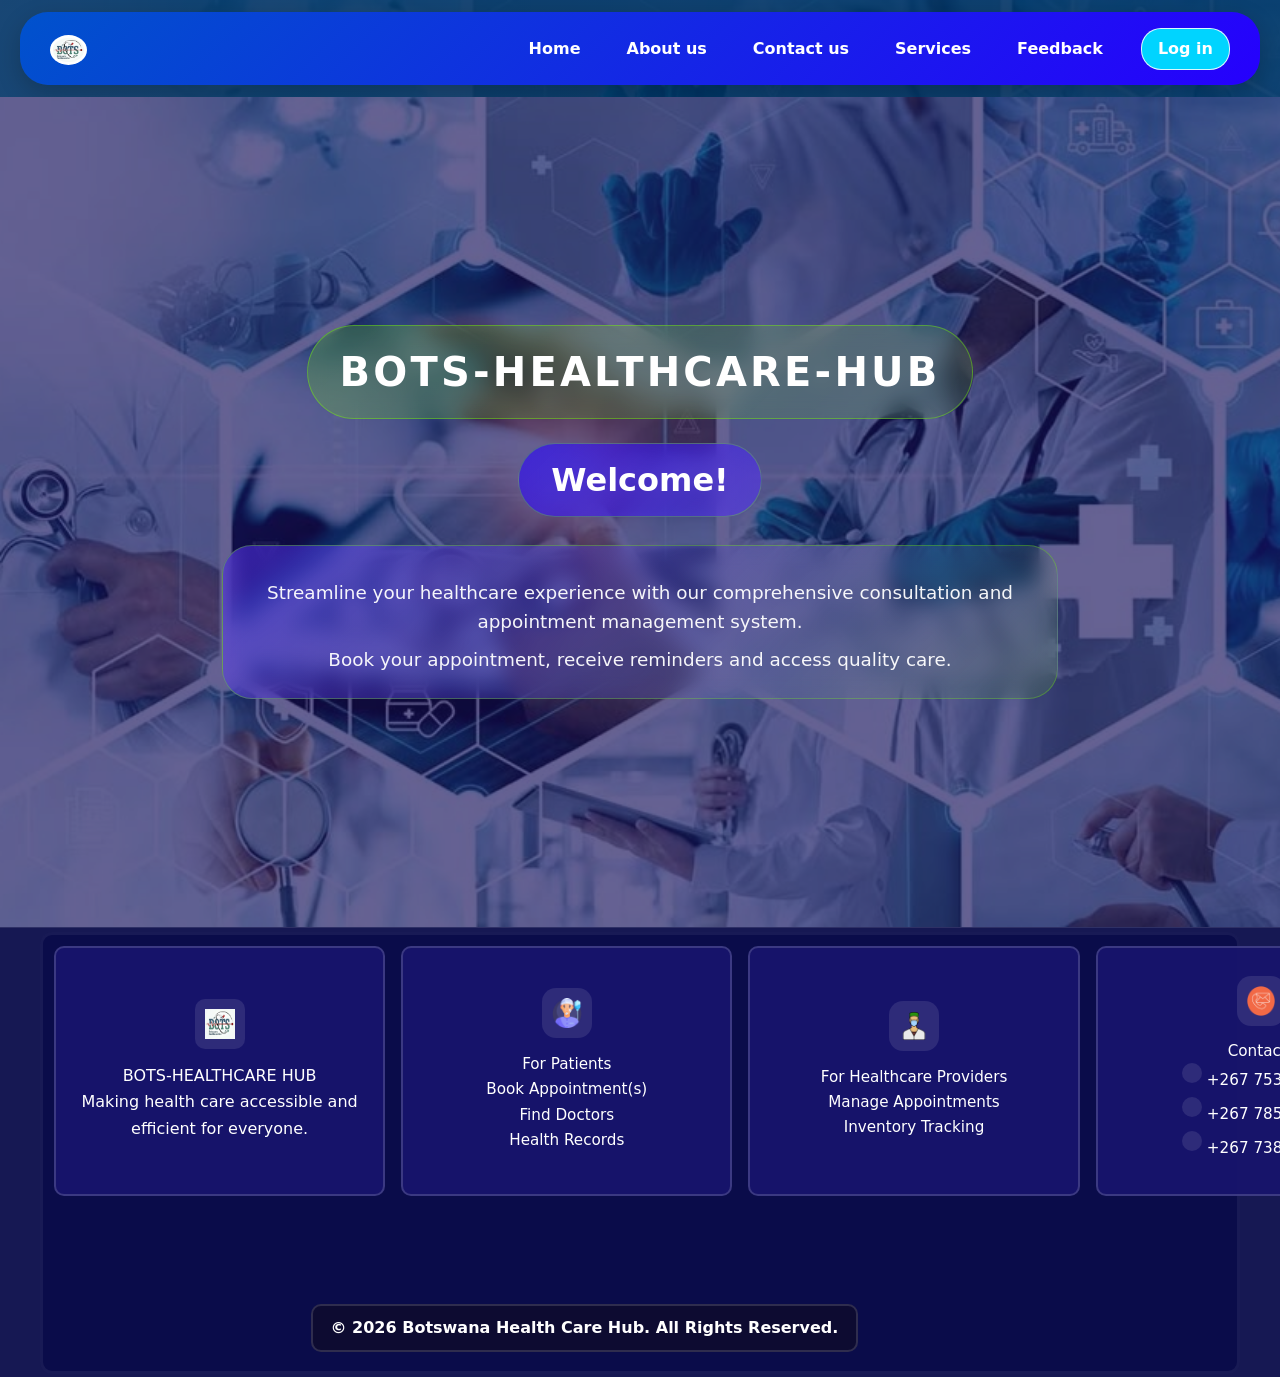
==== commit e970468b: "created and commited appointment.js file and commited it" ====
--- a/index.html
+++ b/index.html
@@ -80,5 +80,6 @@
     </footer>
 
     <script src="https://cdn.jsdelivr.net/npm/bootstrap@5.3.2/dist/js/bootstrap.bundle.min.js"></script>
+    <script src="appointment-redirect.js"></script>
 </body>
 </html>
--- a/Styles/styles.css
+++ b/Styles/styles.css
@@ -497,11 +497,20 @@
     border-top: 1px solid rgba(255, 255, 255, 0.1);
 }
 
+.footer-container {
+    height: 450px;
+}
+
 .footer-container .footerContent1,
 .footer-container .footerContent2,
 .footer-container .footerContent3,
 .footer-container .footerContent4 {
     color: white;
+}
+
+.footer-bottom{
+    margin-top: 350px;
+    margin-left: -1500px;
 }
 
 /* Responsive landing page */
